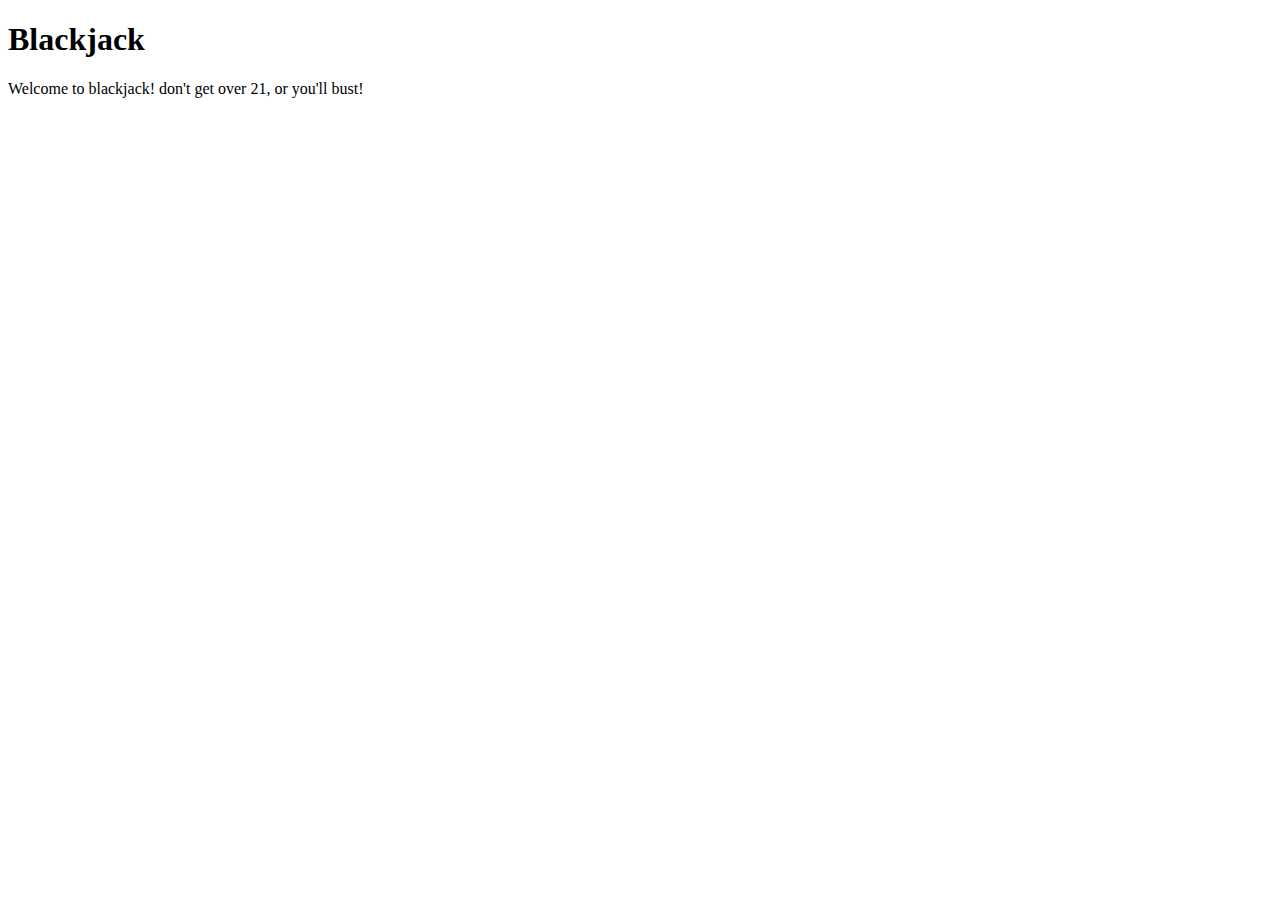
==== Blackjack/index.html @ 4814a635 "Add deck and random card pull" ====
<!DOCTYPE html>
<html lang="en">
<head>
    <meta charset="UTF-8">
    <meta name="viewport" content="width=device-width, initial-scale=1.0">
    <title>Blackjack</title>
    <script defer src="script.js"></script>
</head>
<body>
    <header>
        <h1>Blackjack</h1>
        <p>Welcome to blackjack! don't get over 21, or you'll bust!</p>
    </header>
    <main>
        
    </main>
</body>
</html>
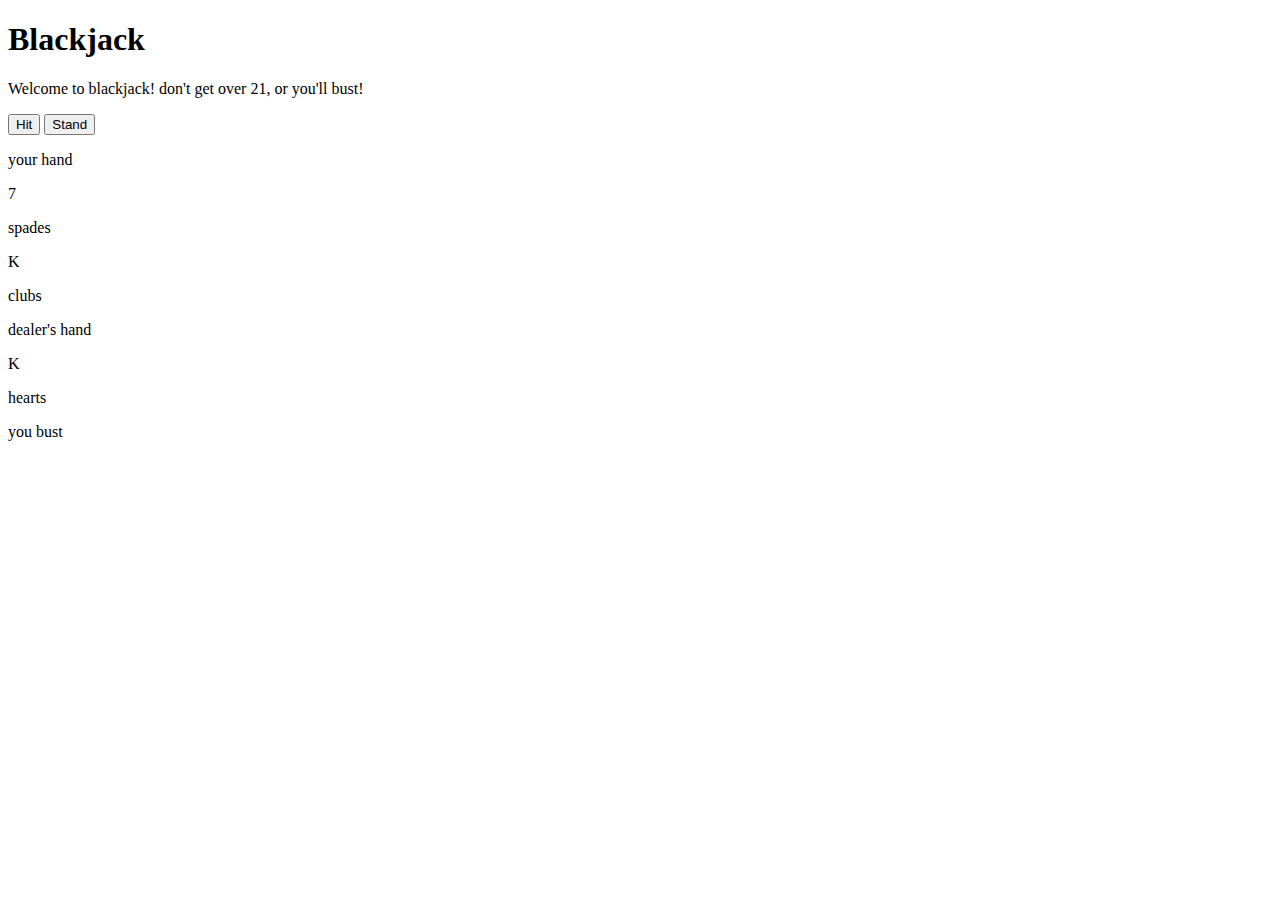
==== commit 8a44fd65: "Edit function to get parameter for hand" ====
--- a/Blackjack/index.html
+++ b/Blackjack/index.html
@@ -12,7 +12,14 @@
         <p>Welcome to blackjack! don't get over 21, or you'll bust!</p>
     </header>
     <main>
-        
+        <button id="hit">Hit</button>
+        <button id="stand">Stand</button>
+        <div id="player-hand">
+            <p>your hand</p>
+        </div>
+        <div id="dealer-hand">
+            <p>dealer's hand</p>
+        </div>
     </main>
 </body>
 </html>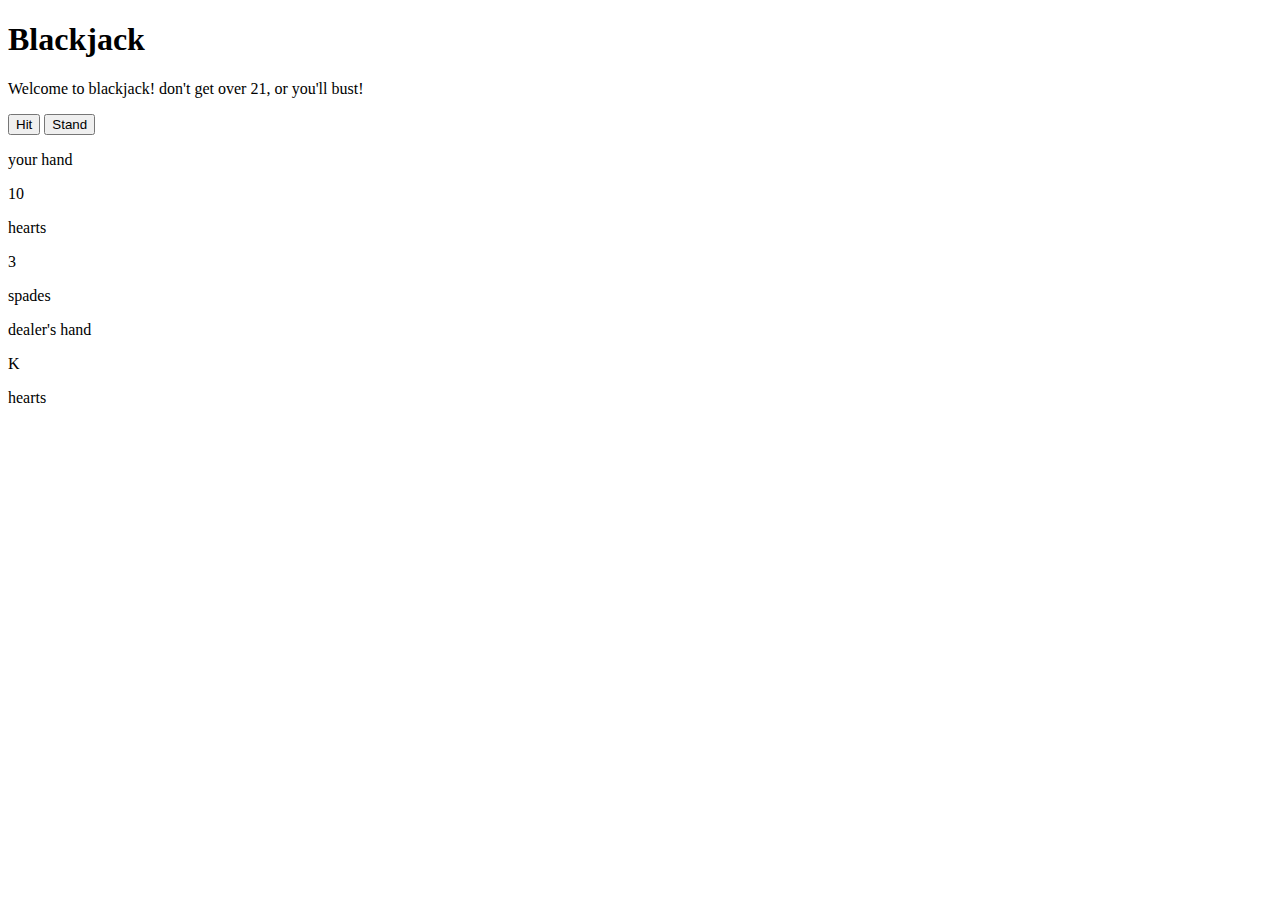
==== commit 1b92a63c: "Make dealer function" ====
--- a/Blackjack/index.html
+++ b/Blackjack/index.html
@@ -21,5 +21,8 @@
             <p>dealer's hand</p>
         </div>
     </main>
+    <footer>
+        
+    </footer>
 </body>
 </html>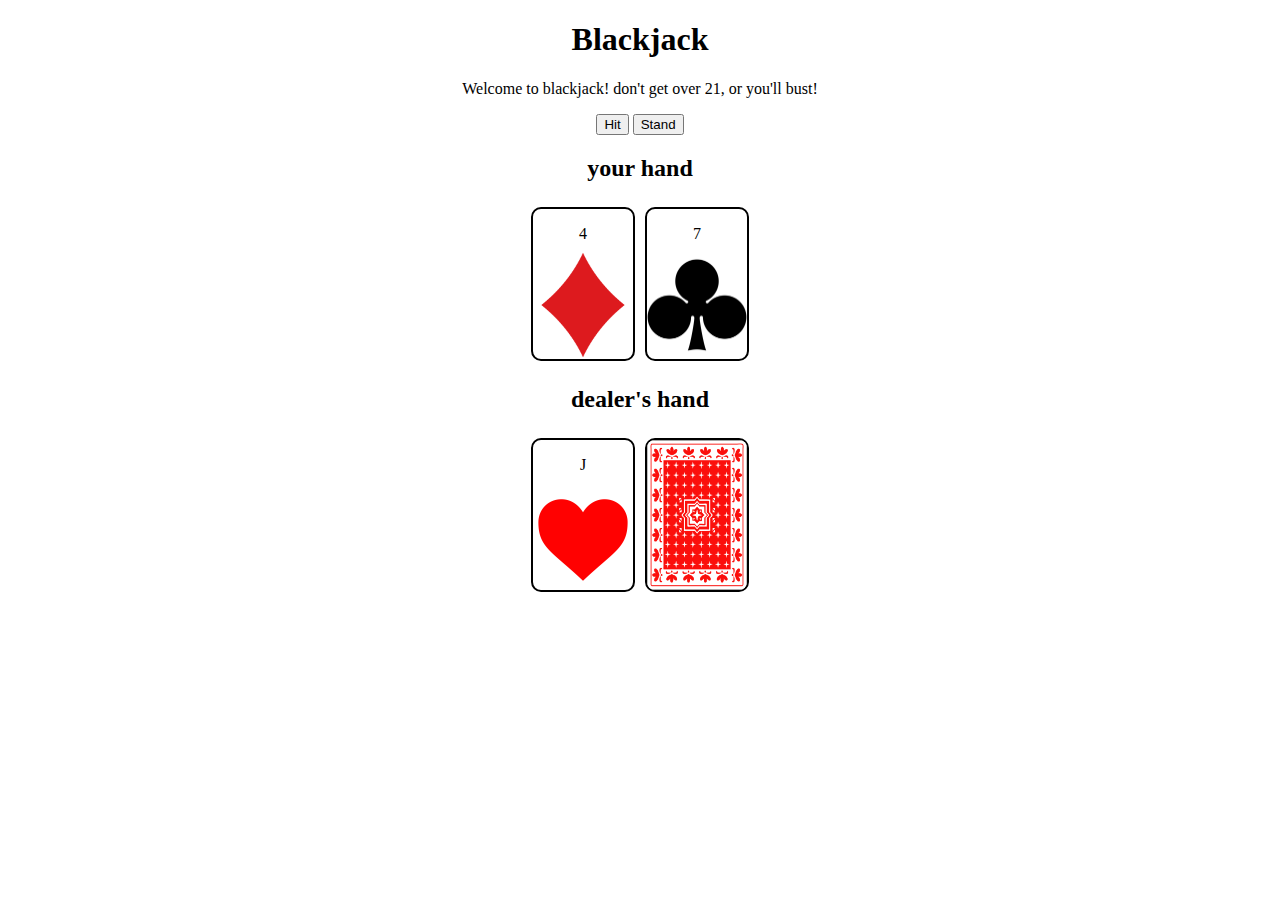
==== commit 27ad9704: "Make cards in css" ====
--- a/Blackjack/index.html
+++ b/Blackjack/index.html
@@ -5,6 +5,7 @@
     <meta name="viewport" content="width=device-width, initial-scale=1.0">
     <title>Blackjack</title>
     <script defer src="script.js"></script>
+    <link rel="stylesheet" href="style/style.css">
 </head>
 <body>
     <header>
@@ -15,14 +16,14 @@
         <button id="hit">Hit</button>
         <button id="stand">Stand</button>
         <div id="player-hand">
-            <p>your hand</p>
+            <h2>your hand</h2>
         </div>
         <div id="dealer-hand">
-            <p>dealer's hand</p>
+            <h2>dealer's hand</h2>
         </div>
     </main>
     <footer>
-        
+
     </footer>
 </body>
 </html>--- a/Blackjack/style/style.css
+++ b/Blackjack/style/style.css
@@ -0,0 +1 @@
+body header{text-align:center}body main{width:100%;text-align:center}body main div{width:100%;display:flex;flex-wrap:wrap;justify-content:center;align-items:center}body main div h2{width:100%}body main div article{border:2px solid #000;border-radius:10px;width:100px;height:150px;margin:5px}body main div img{width:100px;height:150px;border:2px solid #000;border-radius:10px;margin:5px}body main div .hearts{background-image:url(../images/Heart_corazón.svg.png);background-size:contain;background-repeat:no-repeat;background-position:bottom}body main div .clubs{background-image:url(../images/SuitClubs.svg.png);background-size:contain;background-repeat:no-repeat;background-position:bottom}body main div .diamonds{background-image:url(../images/1200px-SuitDiamonds.svg.png);background-size:contain;background-repeat:no-repeat;background-position:bottom}body main div .spades{background-image:url(../images/SuitSpades.svg.png);background-size:contain;background-repeat:no-repeat;background-position:bottom}body footer{text-align:center}/*# sourceMappingURL=style.css.map */